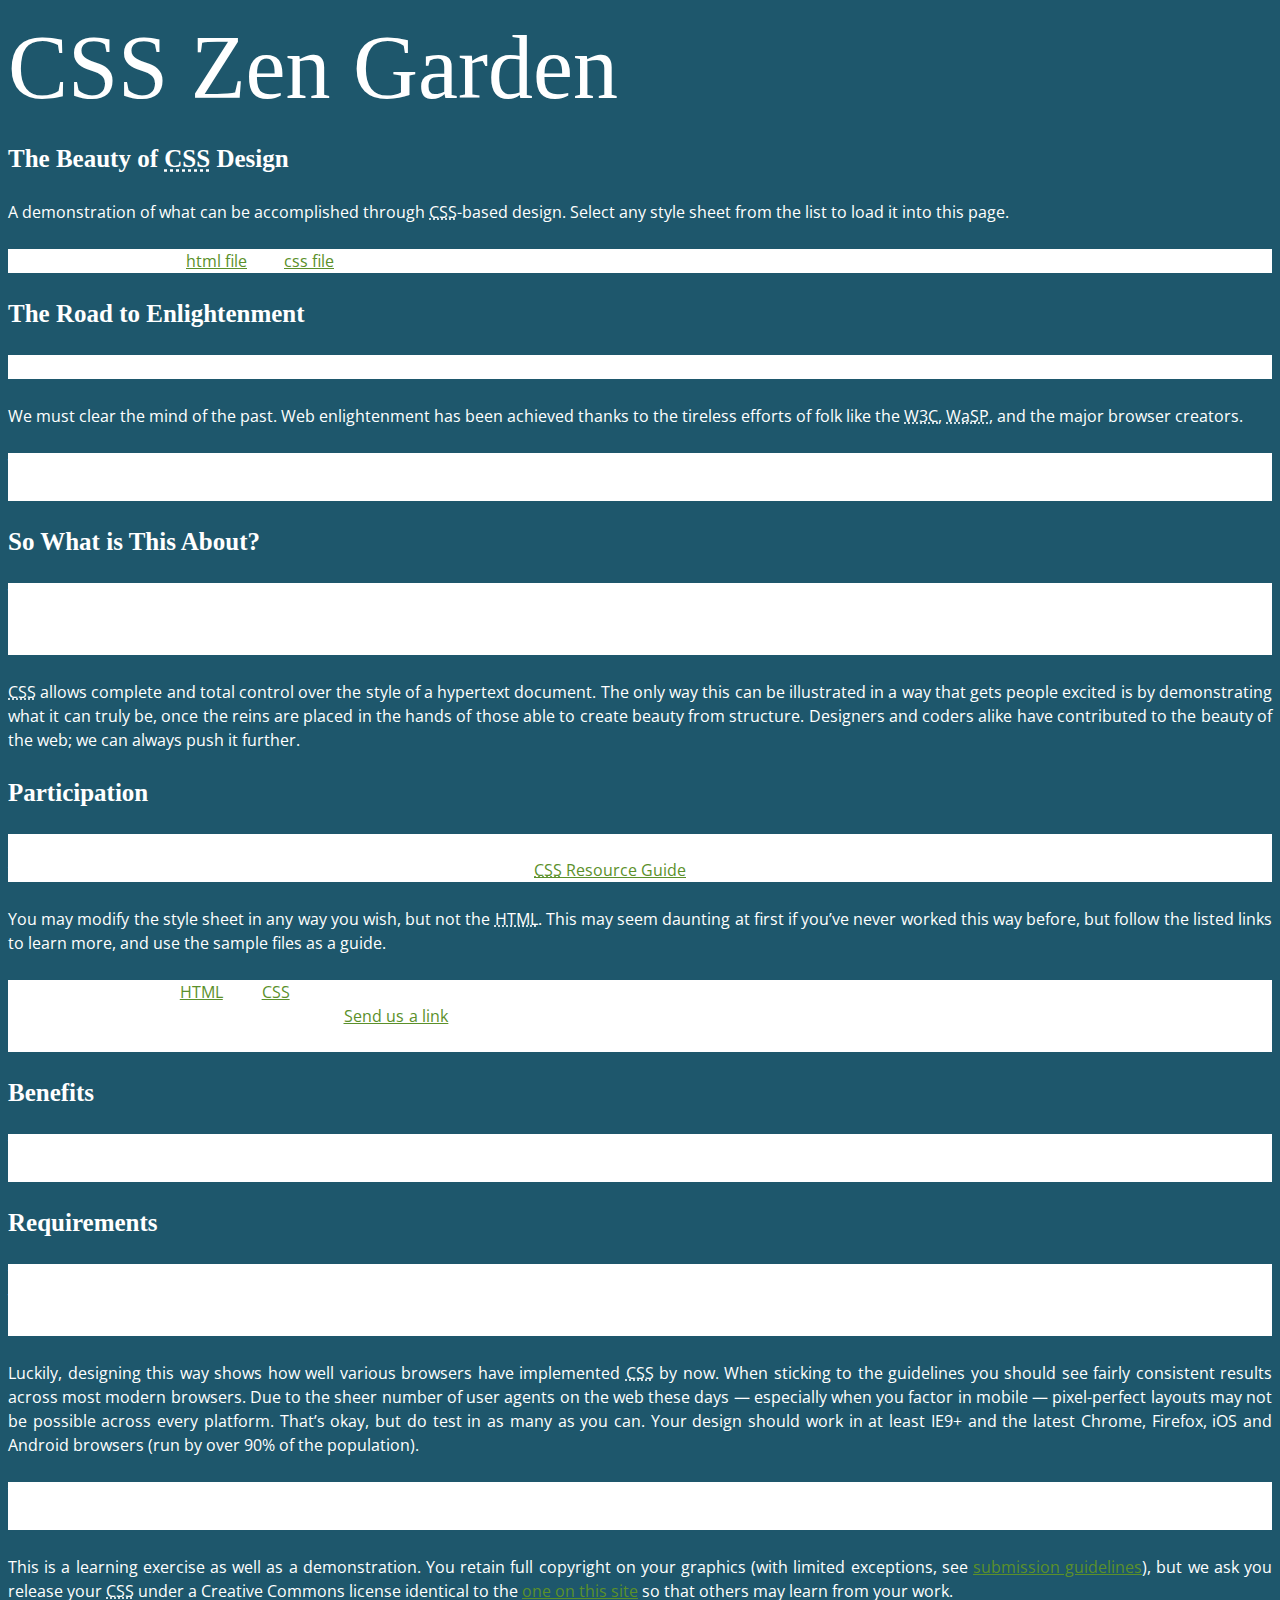
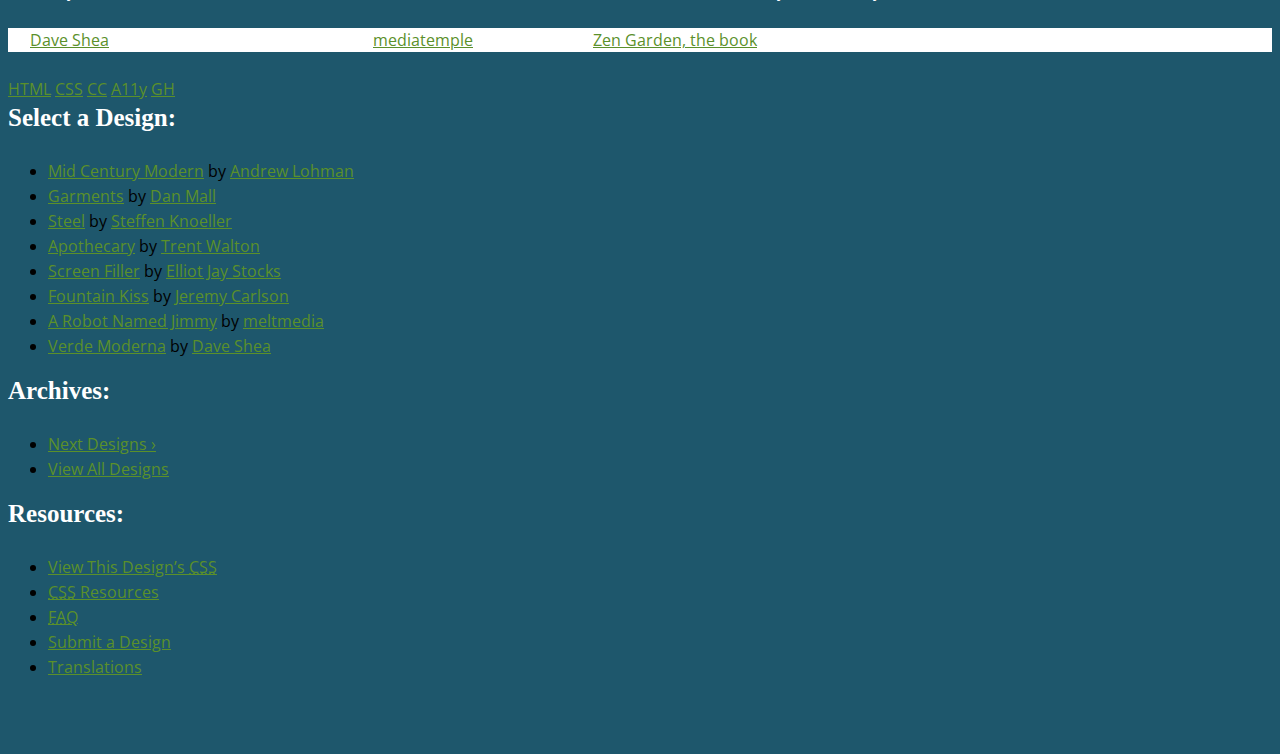
==== 06 zen garden/index.html @ 4fdb99a3 "Typography changes" ====
<!DOCTYPE html>
<html lang="en">
<head>
	<meta charset="utf-8">
	<title>CSS Zen Garden: The Beauty of CSS Design</title>

	<link rel="stylesheet" media="screen" href="style.css?v=8may2013">
	<link rel="alternate" type="application/rss+xml" title="RSS" href="http://www.csszengarden.com/zengarden.xml">
    <link href="https://fonts.googleapis.com/css?family=Open+Sans" rel="stylesheet">

	<meta name="viewport" content="width=device-width, initial-scale=1.0">
	<meta name="author" content="Dave Shea">
	<meta name="description" content="A demonstration of what can be accomplished visually through CSS-based design.">
	<meta name="robots" content="all">


	<!--[if lt IE 9]>
	<script src="script/html5shiv.js"></script>
	<![endif]-->
</head>

<!--



	View source is a feature, not a bug. Thanks for your curiosity and
	interest in participating!

	Here are the submission guidelines for the new and improved csszengarden.com:

	- CSS3? Of course! Prefix for ALL browsers where necessary.
	- go responsive; test your layout at multiple screen sizes.
	- your browser testing baseline: IE9+, recent Chrome/Firefox/Safari, and iOS/Android
	- Graceful degradation is acceptable, and in fact highly encouraged.
	- use classes for styling. Don't use ids.
	- web fonts are cool, just make sure you have a license to share the files. Hosted 
	  services that are applied via the CSS file (ie. Google Fonts) will work fine, but
	  most that require custom HTML won't. TypeKit is supported, see the readme on this
	  page for usage instructions: https://github.com/mezzoblue/csszengarden.com/

	And a few tips on building your CSS file:

	- use :first-child, :last-child and :nth-child to get at non-classed elements
	- use ::before and ::after to create pseudo-elements for extra styling
	- use multiple background images to apply as many as you need to any element
	- use the Kellum Method for image replacement, if still needed. http://goo.gl/GXxdI
	- don't rely on the extra divs at the bottom. Use ::before and ::after instead.

		
-->

<body id="css-zen-garden">
<div class="page-wrapper">

	<section class="intro" id="zen-intro">
		<header role="banner">
			<h1>CSS Zen Garden</h1>
			<h2>The Beauty of <abbr title="Cascading Style Sheets">CSS</abbr> Design</h2>
		</header>

		<div class="summary" id="zen-summary" role="article">
			<p>A demonstration of what can be accomplished through <abbr title="Cascading Style Sheets">CSS</abbr>-based design. Select any style sheet from the list to load it into this page.</p>
			<p>Download the example <a href="/examples/index" title="This page's source HTML code, not to be modified.">html file</a> and <a href="/examples/style.css" title="This page's sample CSS, the file you may modify.">css file</a></p>
		</div>

		<div class="preamble" id="zen-preamble" role="article">
			<h3>The Road to Enlightenment</h3>
			<p>Littering a dark and dreary road lay the past relics of browser-specific tags, incompatible <abbr title="Document Object Model">DOM</abbr>s, broken <abbr title="Cascading Style Sheets">CSS</abbr> support, and abandoned browsers.</p>
			<p>We must clear the mind of the past. Web enlightenment has been achieved thanks to the tireless efforts of folk like the <abbr title="World Wide Web Consortium">W3C</abbr>, <abbr title="Web Standards Project">WaSP</abbr>, and the major browser creators.</p>
			<p>The CSS Zen Garden invites you to relax and meditate on the important lessons of the masters. Begin to see with clarity. Learn to use the time-honored techniques in new and invigorating fashion. Become one with the web.</p>
		</div>
	</section>

	<div class="main supporting" id="zen-supporting" role="main">
		<div class="explanation" id="zen-explanation" role="article">
			<h3>So What is This About?</h3>
			<p>There is a continuing need to show the power of <abbr title="Cascading Style Sheets">CSS</abbr>. The Zen Garden aims to excite, inspire, and encourage participation. To begin, view some of the existing designs in the list. Clicking on any one will load the style sheet into this very page. The <abbr title="HyperText Markup Language">HTML</abbr> remains the same, the only thing that has changed is the external <abbr title="Cascading Style Sheets">CSS</abbr> file. Yes, really.</p>
			<p><abbr title="Cascading Style Sheets">CSS</abbr> allows complete and total control over the style of a hypertext document. The only way this can be illustrated in a way that gets people excited is by demonstrating what it can truly be, once the reins are placed in the hands of those able to create beauty from structure. Designers and coders alike have contributed to the beauty of the web; we can always push it further.</p>
		</div>

		<div class="participation" id="zen-participation" role="article">
			<h3>Participation</h3>
			<p>Strong visual design has always been our focus. You are modifying this page, so strong <abbr title="Cascading Style Sheets">CSS</abbr> skills are necessary too, but the example files are commented well enough that even <abbr title="Cascading Style Sheets">CSS</abbr> novices can use them as starting points. Please see the <a href="http://www.mezzoblue.com/zengarden/resources/" title="A listing of CSS-related resources"><abbr title="Cascading Style Sheets">CSS</abbr> Resource Guide</a> for advanced tutorials and tips on working with <abbr title="Cascading Style Sheets">CSS</abbr>.</p>
			<p>You may modify the style sheet in any way you wish, but not the <abbr title="HyperText Markup Language">HTML</abbr>. This may seem daunting at first if you&#8217;ve never worked this way before, but follow the listed links to learn more, and use the sample files as a guide.</p>
			<p>Download the sample <a href="/examples/index" title="This page's source HTML code, not to be modified.">HTML</a> and <a href="/examples/style.css" title="This page's sample CSS, the file you may modify.">CSS</a> to work on a copy locally. Once you have completed your masterpiece (and please, don&#8217;t submit half-finished work) upload your <abbr title="Cascading Style Sheets">CSS</abbr> file to a web server under your control. <a href="http://www.mezzoblue.com/zengarden/submit/" title="Use the contact form to send us your CSS file">Send us a link</a> to an archive of that file and all associated assets, and if we choose to use it we will download it and place it on our server.</p>
		</div>

		<div class="benefits" id="zen-benefits" role="article">
			<h3>Benefits</h3>
			<p>Why participate? For recognition, inspiration, and a resource we can all refer to showing people how amazing <abbr title="Cascading Style Sheets">CSS</abbr> really can be. This site serves as equal parts inspiration for those working on the web today, learning tool for those who will be tomorrow, and gallery of future techniques we can all look forward to.</p>
		</div>

		<div class="requirements" id="zen-requirements" role="article">
			<h3>Requirements</h3>
			<p>Where possible, we would like to see mostly <abbr title="Cascading Style Sheets, levels 1 and 2">CSS 1 &amp; 2</abbr> usage. <abbr title="Cascading Style Sheets, levels 3 and 4">CSS 3 &amp; 4</abbr> should be limited to widely-supported elements only, or strong fallbacks should be provided. The CSS Zen Garden is about functional, practical <abbr title="Cascading Style Sheets">CSS</abbr> and not the latest bleeding-edge tricks viewable by 2% of the browsing public. The only real requirement we have is that your <abbr title="Cascading Style Sheets">CSS</abbr> validates.</p>
			<p>Luckily, designing this way shows how well various browsers have implemented <abbr title="Cascading Style Sheets">CSS</abbr> by now. When sticking to the guidelines you should see fairly consistent results across most modern browsers. Due to the sheer number of user agents on the web these days &#8212; especially when you factor in mobile &#8212; pixel-perfect layouts may not be possible across every platform. That&#8217;s okay, but do test in as many as you can. Your design should work in at least IE9+ and the latest Chrome, Firefox, iOS and Android browsers (run by over 90% of the population).</p>
			<p>We ask that you submit original artwork. Please respect copyright laws. Please keep objectionable material to a minimum, and try to incorporate unique and interesting visual themes to your work. We&#8217;re well past the point of needing another garden-related design.</p>
			<p>This is a learning exercise as well as a demonstration. You retain full copyright on your graphics (with limited exceptions, see <a href="http://www.mezzoblue.com/zengarden/submit/guidelines/">submission guidelines</a>), but we ask you release your <abbr title="Cascading Style Sheets">CSS</abbr> under a Creative Commons license identical to the <a href="http://creativecommons.org/licenses/by-nc-sa/3.0/" title="View the Zen Garden's license information.">one on this site</a> so that others may learn from your work.</p>
			<p role="contentinfo">By <a href="http://www.mezzoblue.com/">Dave Shea</a>. Bandwidth graciously donated by <a href="http://www.mediatemple.net/">mediatemple</a>. Now available: <a href="http://www.amazon.com/exec/obidos/ASIN/0321303474/mezzoblue-20/">Zen Garden, the book</a>.</p>
		</div>

		<footer>
			<a href="http://validator.w3.org/check/referer" title="Check the validity of this site&#8217;s HTML" class="zen-validate-html">HTML</a>
			<a href="http://jigsaw.w3.org/css-validator/check/referer" title="Check the validity of this site&#8217;s CSS" class="zen-validate-css">CSS</a>
			<a href="http://creativecommons.org/licenses/by-nc-sa/3.0/" title="View the Creative Commons license of this site: Attribution-NonCommercial-ShareAlike." class="zen-license">CC</a>
			<a href="http://mezzoblue.com/zengarden/faq/#aaa" title="Read about the accessibility of this site" class="zen-accessibility">A11y</a>
			<a href="https://github.com/mezzoblue/csszengarden.com" title="Fork this site on Github" class="zen-github">GH</a>
		</footer>

	</div>


	<aside class="sidebar" role="complementary">
		<div class="wrapper">

			<div class="design-selection" id="design-selection">
				<h3 class="select">Select a Design:</h3>
				<nav role="navigation">
					<ul>
					<li>
						<a href="/221/" class="design-name">Mid Century Modern</a> by						<a href="http://andrewlohman.com/" class="designer-name">Andrew Lohman</a>
					</li>					<li>
						<a href="/220/" class="design-name">Garments</a> by						<a href="http://danielmall.com/" class="designer-name">Dan Mall</a>
					</li>					<li>
						<a href="/219/" class="design-name">Steel</a> by						<a href="http://steffen-knoeller.de" class="designer-name">Steffen Knoeller</a>
					</li>					<li>
						<a href="/218/" class="design-name">Apothecary</a> by						<a href="http://trentwalton.com" class="designer-name">Trent Walton</a>
					</li>					<li>
						<a href="/217/" class="design-name">Screen Filler</a> by						<a href="http://elliotjaystocks.com/" class="designer-name">Elliot Jay Stocks</a>
					</li>					<li>
						<a href="/216/" class="design-name">Fountain Kiss</a> by						<a href="http://jeremycarlson.com" class="designer-name">Jeremy Carlson</a>
					</li>					<li>
						<a href="/215/" class="design-name">A Robot Named Jimmy</a> by						<a href="http://meltmedia.com/" class="designer-name">meltmedia</a>
					</li>					<li>
						<a href="/214/" class="design-name">Verde Moderna</a> by						<a href="http://www.mezzoblue.com/" class="designer-name">Dave Shea</a>
					</li>					</ul>
				</nav>
			</div>

			<div class="design-archives" id="design-archives">
				<h3 class="archives">Archives:</h3>
				<nav role="navigation">
					<ul>
						<li class="next">
							<a href="/214/page1">
								Next Designs <span class="indicator">&rsaquo;</span>
							</a>
						</li>
						<li class="viewall">
							<a href="http://www.mezzoblue.com/zengarden/alldesigns/" title="View every submission to the Zen Garden.">
								View All Designs							</a>
						</li>
					</ul>
				</nav>
			</div>

			<div class="zen-resources" id="zen-resources">
				<h3 class="resources">Resources:</h3>
				<ul>
					<li class="view-css">
						<a href="style.css" title="View the source CSS file of the currently-viewed design.">
							View This Design&#8217;s <abbr title="Cascading Style Sheets">CSS</abbr>						</a>
					</li>
					<li class="css-resources">
						<a href="http://www.mezzoblue.com/zengarden/resources/" title="Links to great sites with information on using CSS.">
							<abbr title="Cascading Style Sheets">CSS</abbr> Resources						</a>
					</li>
					<li class="zen-faq">
						<a href="http://www.mezzoblue.com/zengarden/faq/" title="A list of Frequently Asked Questions about the Zen Garden.">
							<abbr title="Frequently Asked Questions">FAQ</abbr>						</a>
					</li>
					<li class="zen-submit">
						<a href="http://www.mezzoblue.com/zengarden/submit/" title="Send in your own CSS file.">
							Submit a Design						</a>
					</li>
					<li class="zen-translations">
						<a href="http://www.mezzoblue.com/zengarden/translations/" title="View translated versions of this page.">
							Translations						</a>
					</li>
				</ul>
			</div>
		</div>
	</aside>


</div>

<!--

	These superfluous divs/spans were originally provided as catch-alls to add extra imagery.
	These days we have full ::before and ::after support, favour using those instead.
	These only remain for historical design compatibility. They might go away one day.
		
-->
<div class="extra1" role="presentation"></div><div class="extra2" role="presentation"></div><div class="extra3" role="presentation"></div>
<div class="extra4" role="presentation"></div><div class="extra5" role="presentation"></div><div class="extra6" role="presentation"></div>

</body>
</html>
---- 06 zen garden/style.css ----
/* css Zen Garden default style v1.02 */
/* css released under Creative Commons License - http://creativecommons.org/licenses/by-nc-sa/1.0/  */

/* This file based on 'Tranquille' by Dave Shea */
/* You may use this file as a foundation for any new work, but you may find it easier to start from scratch. */
/* Not all elements are defined in this file, so you'll most likely want to refer to the xhtml as well. */

/* Your images should be linked as if the CSS file sits in the same folder as the images. ie. no paths. */


/* basic elements */
html {
	margin: 0;
	padding: 0;
    
	}
body {
   padding: 0px 0 50px 0;
   font-size: 16px;
   min-height: 100%;
   font-family: 'Open Sans', sans-serif;
   font-weight: 400;
   font-style: normal;
   line-height: 25px;
    background-color: rgba(30, 87, 108, 1);
}
p { 
	margin-top: 0; 
	text-align: justify;
	}
h3 { 
	font-size: 25px;
   line-height: 32px;
   margin: 0px 0px 25px 0px;
   font-family: "Transat";
   color: rgba(255, 255, 255, 1);
   background-color: rgba(30, 87, 108, 1);
	}
a:link {
   font-family: "Open Sans";
   font-weight: 400;
   font-style: normal;
   color: rgba(91, 144, 42, 1);
   line-height: 24px;
}
/*
a:visited { 
	font-weight: bold; 
	text-decoration: none; 
	color: #D4CDDC;
	}
a:hover, a:focus, a:active { 
	text-decoration: underline; 
	color: #9685BA;
	}
abbr {
	border-bottom: none;
	}
*/


/* specific divs */
/*
.page-wrapper { 
	background: url(http://csszengarden.com/001/zen-bg.jpg) no-repeat top left; 
	padding: 0 175px 0 110px;  
	margin: 0; 
	position: relative;
	}

.intro { 
	min-width: 470px;
	width: 100%;
	}
*/

h1 {
   font-size: 90px;
   line-height: 120px;
   margin: 0px 0px 15px 0px;
   font-family: "Transat";
    font-weight: lighter;
    @font-face {
      font-family: "Transat";
      src: url(TransatLight.otf)
    }
   color: rgba(255, 255, 255, 1);
   background-color: rgba(30, 87, 108, 1);
/*   width: 520.4375px;*/
}
h2 {
   font-size: 25px;
   line-height: 32px;
   margin: 0px 0px 25px 0px;
   font-family: "Transat";
    @font-face {
      font-family: "Transat";
      src: url(TransatMedium.otf)
    }
   color: rgba(255, 255, 255, 1);
   background-color: rgba(30, 87, 108, 1);
}

p {
   margin: 0px 0px 25px 0px;
   text-transform: inherit;
   font-size: 16px;
   color: rgb(255, 255, 255);
   font-family: 'Open Sans', sans-serif;
   font-weight: 400;
   font-style: normal;
   line-height: 24px;
}
p:nth-child(even) {
    background-color: rgba(255, 255, 255, 1) ;
}
/*
header {
	padding-top: 20px;
	height: 87px;
}

.summary {
	clear: both; 
	margin: 20px 20px 20px 10px; 
	width: 160px; 
	float: left;
	}
.summary p {
	font: italic 1.1em/2.2 georgia; 
	text-align: center;
	}

.preamble {
	clear: right; 
	padding: 0px 10px 0 10px;
	}
.supporting {	
	padding-left: 10px; 
	margin-bottom: 40px;
	}

footer { 
	text-align: center; 
	}
footer a:link, footer a:visited { 
	margin-right: 20px; 
	}

.sidebar {
	margin-left: 600px; 
	position: absolute; 
	top: 0; 
	right: 0;
	}
.sidebar .wrapper { 
	font: 10px verdana, sans-serif; 
	background: transparent url(http://csszengarden.com/001/paper-bg.jpg) top left repeat-y; 
	padding: 10px; 
	margin-top: 150px; 
	width: 130px; 
	}
.sidebar h3.select { 
	background: transparent url(http://csszengarden.com/001/h3.gif) no-repeat top left; 
	margin: 10px 0 5px 0; 
	width: 97px; 
	height: 16px; 

	text-indent: 100%;
	white-space: nowrap;
	overflow: hidden;
	}
.sidebar h3.archives { 
	background: transparent url(http://csszengarden.com/001/h5.gif) no-repeat top left; 
	margin: 25px 0 5px 0; 
	width:57px; 
	height: 14px; 

	text-indent: 100%;
	white-space: nowrap;
	overflow: hidden;
	}
.sidebar h3.resources { 
	background: transparent url(http://csszengarden.com/001/h6.gif) no-repeat top left; 
	margin: 25px 0 5px 0; 
	width:63px; 
	height: 10px; 

	text-indent: 100%;
	white-space: nowrap;
	overflow: hidden;
	}


.sidebar ul {
	margin: 0;
	padding: 0;
	}
.sidebar li {
	line-height: 1.3em; 
	background: transparent url(http://csszengarden.com/001/cr1.gif) no-repeat top center; 
	display: block; 
	padding-top: 5px; 
	margin-bottom: 5px;
	list-style-type: none;
	}
.sidebar li a:link {
	color: #988F5E;
	}
.sidebar li a:visited {
	color: #B3AE94;
	}


.extra1 {
	background: transparent url(http://csszengarden.com/001/cr2.gif) top left no-repeat; 
	position: absolute; 
	top: 40px; 
	right: 0; 
	width: 148px; 
	height: 110px;
	}*/
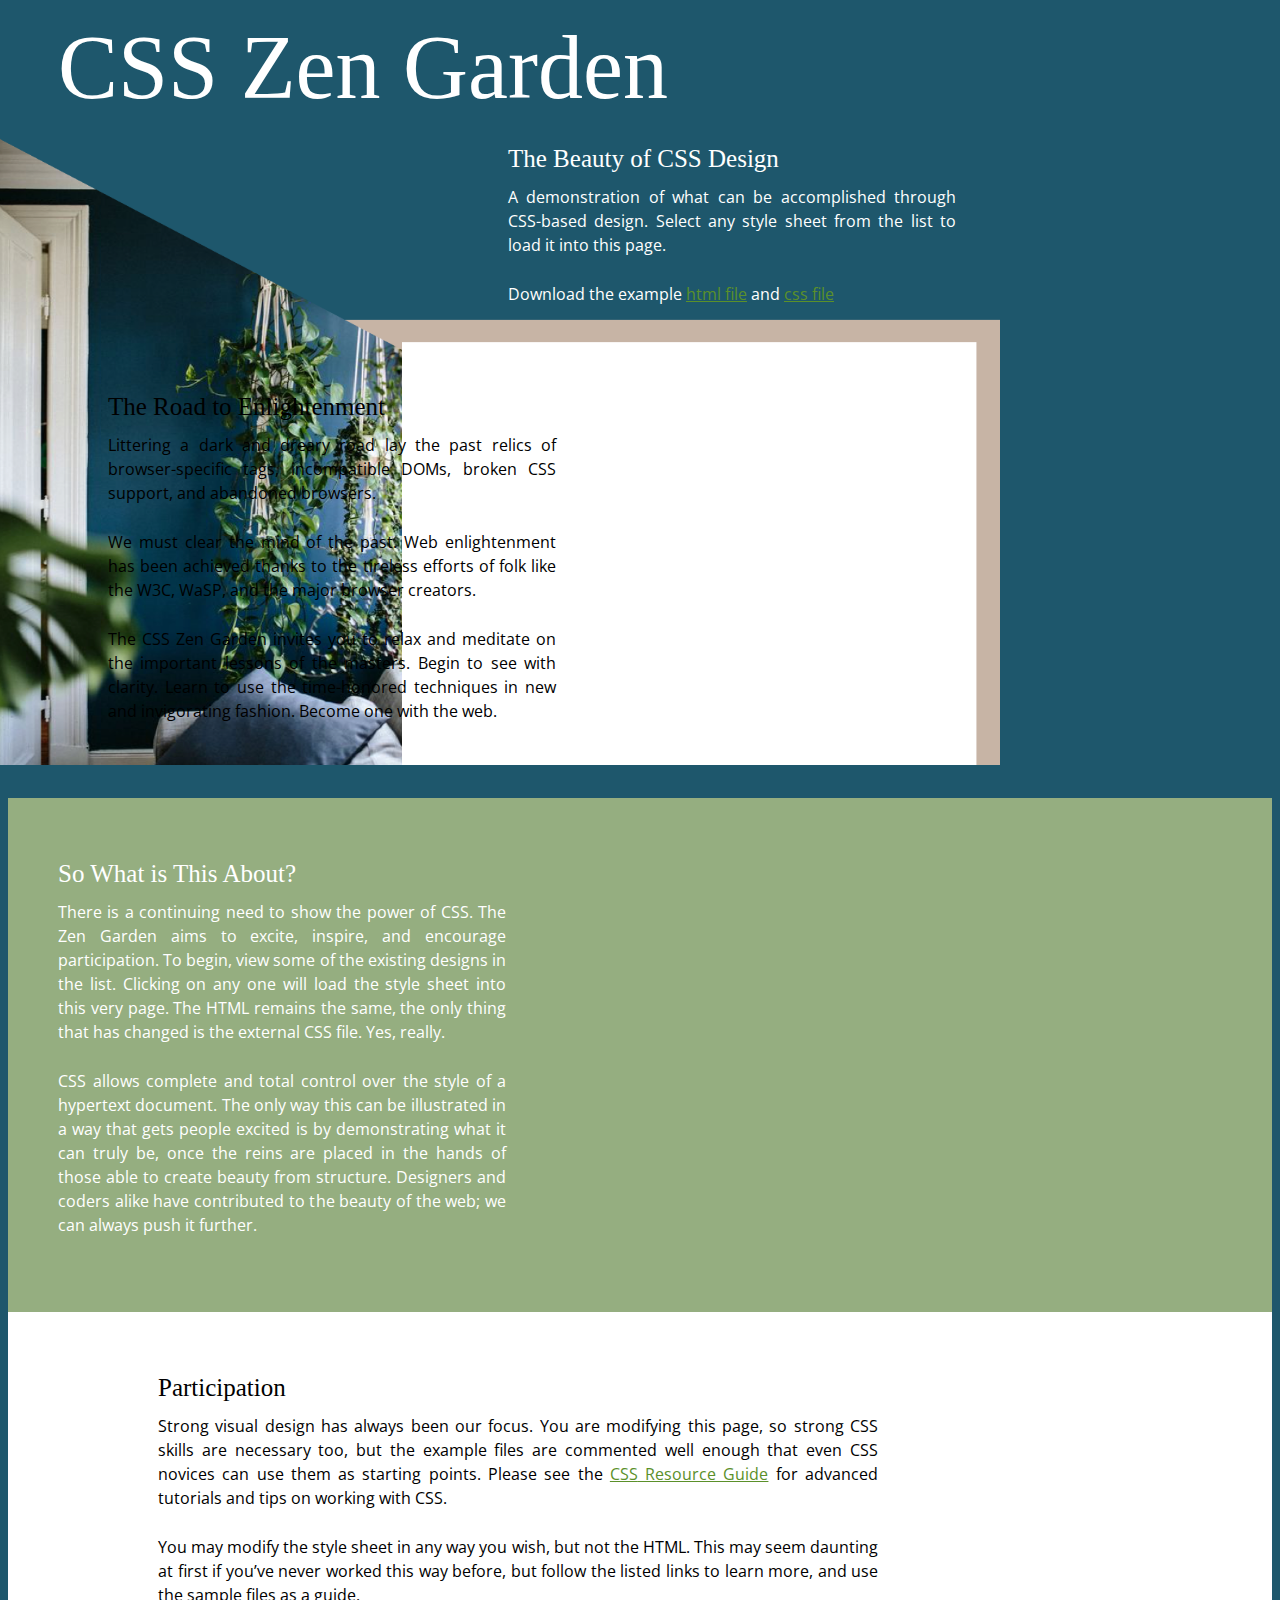
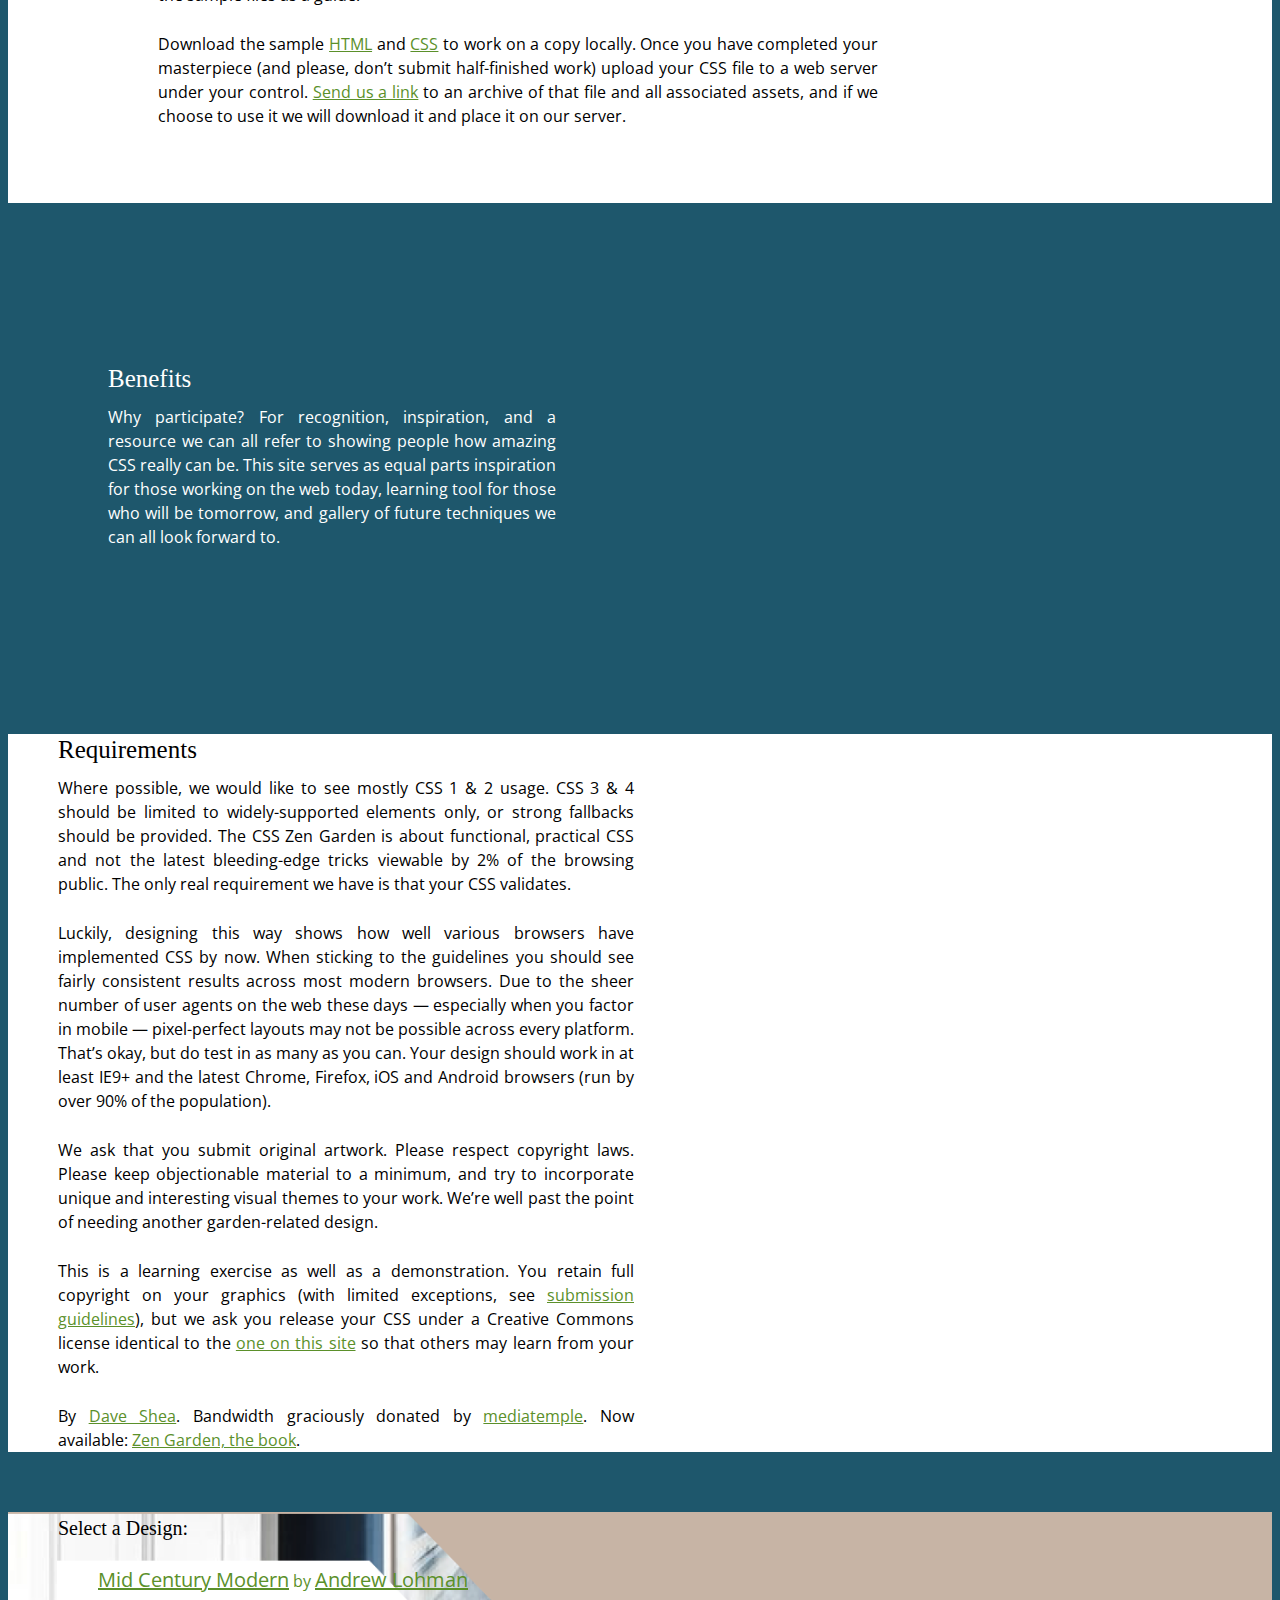
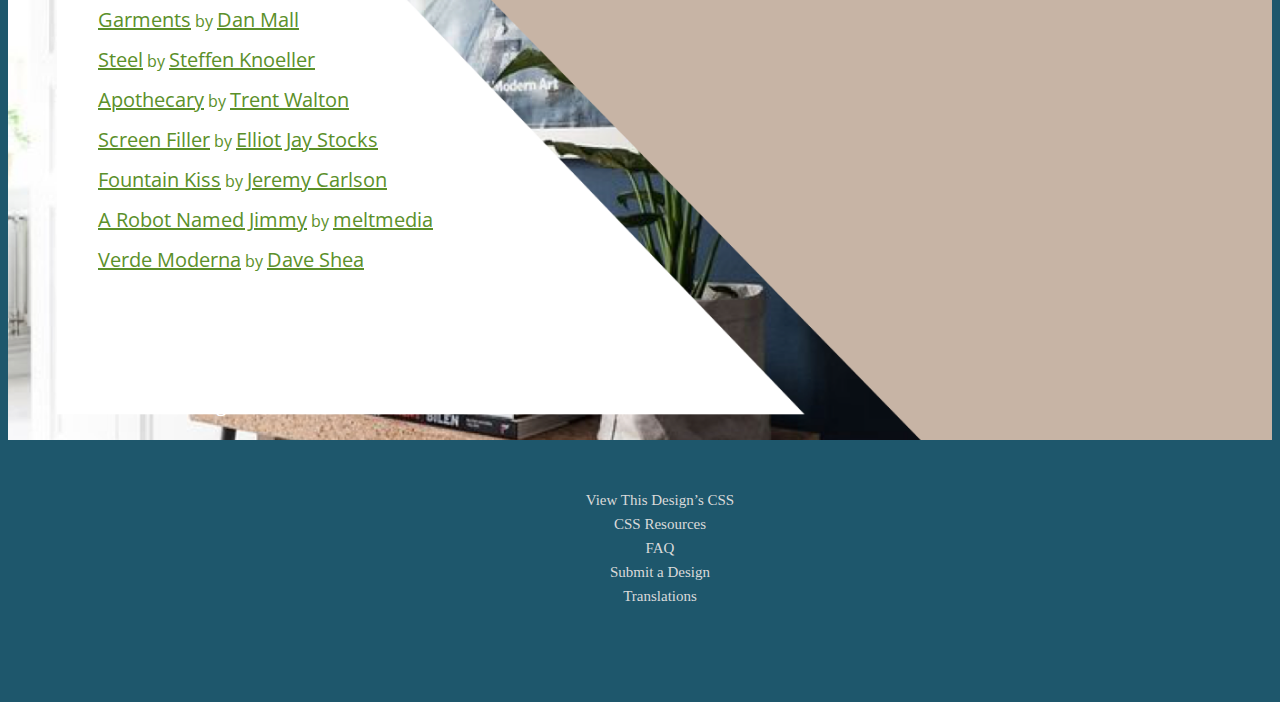
==== commit e7445eea: "css grid work" ====
--- a/06 zen garden/index.html
+++ b/06 zen garden/index.html
@@ -50,7 +50,7 @@
 -->
 
 <body id="css-zen-garden">
-<div class="page-wrapper">
+<div id= "page-wrapper" class="page-wrapper">
 
 	<section class="intro" id="zen-intro">
 		<header role="banner">
--- a/06 zen garden/style.css
+++ b/06 zen garden/style.css
@@ -10,213 +10,362 @@
 
 /* basic elements */
 html {
-	margin: 0;
-	padding: 0;
+    margin: 0;
+    padding: 0;
+}
+# page-wrapper {
+    display: grid ;
+    grid-template-columns: repeat(4, 200px) ;
+    grid-gap: 20px 20px ;
+
+}
+body {
+    padding: 0px 0 50px 0;
+    font-size: 16px;
+    min-height: 100%;
+    font-family: 'Open Sans', sans-serif;
+    font-weight: 400;
+    font-style: normal;
+    line-height: 25px;
+    background-image: url(Header%20image.png) ;
+    background-repeat: no-repeat ;
+    background-color: rgba(30, 87, 108, 1) ;
+    background-size: 1000px 675px ;
+    background-position: 0px 90px ;
     
-	}
-body {
-   padding: 0px 0 50px 0;
-   font-size: 16px;
-   min-height: 100%;
-   font-family: 'Open Sans', sans-serif;
-   font-weight: 400;
-   font-style: normal;
-   line-height: 25px;
-    background-color: rgba(30, 87, 108, 1);
+    /*    background-color: rgba(30, 87, 108, 1);*/
+}
+abbr {
+    text-decoration: none ;
 }
 p { 
-	margin-top: 0; 
-	text-align: justify;
-	}
+    margin-top: 0; 
+    text-align: justify;
+}
 h3 { 
-	font-size: 25px;
-   line-height: 32px;
-   margin: 0px 0px 25px 0px;
-   font-family: "Transat";
-   color: rgba(255, 255, 255, 1);
-   background-color: rgba(30, 87, 108, 1);
-	}
+    font-size: 25px;
+    line-height: 32px;
+    margin-top: 10px ;
+    margin-bottom: 10px ;
+    font-family: "Transat";
+    font-weight: 400 ;
+    /*   background-color: rgba(30, 87, 108, 1);*/
+}
 a:link {
-   font-family: "Open Sans";
-   font-weight: 400;
-   font-style: normal;
-   color: rgba(91, 144, 42, 1);
-   line-height: 24px;
-}
-/*
-a:visited { 
-	font-weight: bold; 
-	text-decoration: none; 
-	color: #D4CDDC;
-	}
-a:hover, a:focus, a:active { 
-	text-decoration: underline; 
-	color: #9685BA;
-	}
-abbr {
-	border-bottom: none;
-	}
-*/
-
-
-/* specific divs */
-/*
-.page-wrapper { 
-	background: url(http://csszengarden.com/001/zen-bg.jpg) no-repeat top left; 
-	padding: 0 175px 0 110px;  
-	margin: 0; 
-	position: relative;
-	}
-
-.intro { 
-	min-width: 470px;
-	width: 100%;
-	}
-*/
-
+    font-family: "Open Sans";
+    font-weight: 400;
+    font-style: normal;
+    color: rgba(91, 144, 42, 1);
+    line-height: 24px;
+}
+a:visited {
+    color: #0e5a14 ;
+}
 h1 {
-   font-size: 90px;
-   line-height: 120px;
-   margin: 0px 0px 15px 0px;
-   font-family: "Transat";
+    font-size: 90px;
+    line-height: 120px;
+    margin: 0px 0px 15px 0px;
+    font-family: "Transat";
     font-weight: lighter;
     @font-face {
-      font-family: "Transat";
-      src: url(TransatLight.otf)
+        font-family: "Transat";
+        src: url(TransatLight.otf)
     }
-   color: rgba(255, 255, 255, 1);
-   background-color: rgba(30, 87, 108, 1);
-/*   width: 520.4375px;*/
+    color: rgba(255, 255, 255, 1);
+    /*   background-color: rgba(30, 87, 108, 1);*/
+    /*   width: 520.4375px;*/
 }
 h2 {
-   font-size: 25px;
-   line-height: 32px;
-   margin: 0px 0px 25px 0px;
-   font-family: "Transat";
+    font-size: 25px;
+    margin-top: 10px ;
+    margin-bottom: 10px ;
+    line-height: 32px;
+    font-family: "Transat";
+    font-weight: 400 ;
+    margin-left: 450px ;
     @font-face {
-      font-family: "Transat";
-      src: url(TransatMedium.otf)
+        font-family: "Transat";
+        src: url(TransatMedium.otf)
     }
-   color: rgba(255, 255, 255, 1);
-   background-color: rgba(30, 87, 108, 1);
+    color: rgba(255, 255, 255, 1);
+    /*   background-color: rgba(30, 87, 108, 1);*/
 }
 
 p {
-   margin: 0px 0px 25px 0px;
-   text-transform: inherit;
-   font-size: 16px;
-   color: rgb(255, 255, 255);
-   font-family: 'Open Sans', sans-serif;
-   font-weight: 400;
-   font-style: normal;
-   line-height: 24px;
-}
-p:nth-child(even) {
-    background-color: rgba(255, 255, 255, 1) ;
+    margin: 0px 0px 25px 0px;
+    text-transform: inherit;
+    font-size: 16px;
+    color: rgb(255, 255, 255);
+    font-family: 'Open Sans', sans-serif;
+    font-weight: 400;
+    font-style: normal;
+    line-height: 24px;
+    width: 36em ;
+
+}
+.explanation {
+/*    margin-top: -50px ;*/
+    background-color: #95AE80 ;
+    background-image: url(f86e376f2f7a57d0f4198316b19ffcf4.jpg);
+    background-repeat: no-repeat ;
+    background-size: 421px 432px ;
+    background-position: 545px 32px ;
+}
+#zen-explanation p{
+    width: 28em ;
+}
+#zen-intro {
+    grid-column-end: span 3 ; 
+    grid-row-end: span 2 ; 
+}
+.explanation {
+    color: #FFFFFF ;
+    padding: 50px 50px 50px 50px ;
+    background-color: #95AE80 ;
+}
+#design-selection {
+    font-family: "Open Sans";
+    font-weight: 400;
+    font-style: normal;
+    color: rgba(91, 144, 42, 1);
+    line-height: 24px;
+}
+#zen-resources a:link {
+    text-align: center ;
+    display: block ;
+    list-style-type: none ;
+    color: #ffffff ;
+    text-decoration: none ;
+    font-size: 15px ;
+    color: #DADADA ;
+    font-family: "Transat"
+} 
+#zen-resources a:visited {
+    color: #DADADA ;
+}
+/*
+ul:last-child a:link {
+color: #ffffff ;  
+}
+*/
+li {
+    list-style-type: none ;
+}
+li:link {
+    color: #ffffff ; 
+}
+.select {
+    color: #000000 ;
+    font-size: 20px ;
+    font-weight: 500 ;
+}
+.archives {
+    font-size: 20px ;
+    font-weight: 500 ;
+}
+#design-selection a:link {
+    font-size: 20px ;
+    line-height: 40px ;
+}
+#design-archives a:link {
+    list-style-type: none ;
+    color: #ffffff ;
+    text-decoration: none ;
+    font-size: 20px ;
+    line-height: 40px ;
+}
+.resources {
+    visibility: hidden ;
+}
+#zen-preamble p {
+    color: #000 ;
+    width: 28em ;
+}
+#zen-participation p {
+    color: #000 ;
+    width: 45em ;
+    
+}
+.participation {
+    padding-left: 150px ;
+    background-color: #ffffff ;
+    padding-top: 50px ;
+    padding-bottom: 50px ;
+}
+.preamble {
+    padding: 50px ;
+/*    margin-left: 400px ;*/
+    right:inherit ;
+
+}
+#zen-preamble {
+    grid-column-start: 3 ;
+}
+#zen-requirements p {
+    color: #000 ;
+}
+.requirements {
+    background-color: #ffffff ;
+    padding-left: 50px ;
+}
+footer {
+    visibility: hidden ;
+}
+.sidebar {
+    background-image: url(footer%20image.png);
+    background-repeat: no-repeat ; 
+    background-size: 930px 550px ;
+    background-color: #C7B4A5 ;
+}
+#design-selection p {
+    color: #000 ;
+}
+.design-selection {
+    padding-left: 50px ;
+    grid-column: 1 / 2 ;
+    /*    i dont think its doing anything*/
+}
+.summary {
+/*    background-color: rgba(30, 87, 108, 1) ;*/
+    margin-left: 450px ;
+}
+#zen-summary p {
+    width: 28em ;
+}
+.intro {
+/*    background-color: rgba(30, 87, 108, 1) ;*/
+    padding-left: 50px ;
+}
+.benefits {
+    background-color: rgba(30, 87, 108, 1) ;
+    color: #FFFFFF ;
+    background-image: url(8dc05637edea05ec6924e52cc1a4705b.jpg);
+    background-repeat: no-repeat ;
+    background-size: 421px 432px ;
+    padding: 150px 0px 150px 100px ;
+    background-position: 50px 32px ;
+    
+}
+#zen-benefits p{
+    width: 28em ;
+}
+.zen-resources {
+    background-color: rgba(30, 87, 108, 1) ;
+    padding-bottom: 20px ;
+    grid-column: span 4 ;
+}
+.design-archives {
+/*    background-color: #C7B4A5 ;*/
+    color: #FFFFFF ;
+    padding-left: 50px ;
+/*    grid-column: 2 / 4 ;     */
+}
+
+    
 }
 /*
 header {
-	padding-top: 20px;
-	height: 87px;
+padding-top: 20px;
+height: 87px;
 }
 
 .summary {
-	clear: both; 
-	margin: 20px 20px 20px 10px; 
-	width: 160px; 
-	float: left;
-	}
+clear: both; 
+margin: 20px 20px 20px 10px; 
+width: 160px; 
+float: left;
+}
 .summary p {
-	font: italic 1.1em/2.2 georgia; 
-	text-align: center;
-	}
+font: italic 1.1em/2.2 georgia; 
+text-align: center;
+}
 
 .preamble {
-	clear: right; 
-	padding: 0px 10px 0 10px;
-	}
+clear: right; 
+padding: 0px 10px 0 10px;
+}
 .supporting {	
-	padding-left: 10px; 
-	margin-bottom: 40px;
-	}
+padding-left: 10px; 
+margin-bottom: 40px;
+}
 
 footer { 
-	text-align: center; 
-	}
+text-align: center; 
+}
 footer a:link, footer a:visited { 
-	margin-right: 20px; 
-	}
+margin-right: 20px; 
+}
 
 .sidebar {
-	margin-left: 600px; 
-	position: absolute; 
-	top: 0; 
-	right: 0;
-	}
+margin-left: 600px; 
+position: absolute; 
+top: 0; 
+right: 0;
+}
 .sidebar .wrapper { 
-	font: 10px verdana, sans-serif; 
-	background: transparent url(http://csszengarden.com/001/paper-bg.jpg) top left repeat-y; 
-	padding: 10px; 
-	margin-top: 150px; 
-	width: 130px; 
-	}
+font: 10px verdana, sans-serif; 
+background: transparent url(http://csszengarden.com/001/paper-bg.jpg) top left repeat-y; 
+padding: 10px; 
+margin-top: 150px; 
+width: 130px; 
+}
 .sidebar h3.select { 
-	background: transparent url(http://csszengarden.com/001/h3.gif) no-repeat top left; 
-	margin: 10px 0 5px 0; 
-	width: 97px; 
-	height: 16px; 
-
-	text-indent: 100%;
-	white-space: nowrap;
-	overflow: hidden;
-	}
+background: transparent url(http://csszengarden.com/001/h3.gif) no-repeat top left; 
+margin: 10px 0 5px 0; 
+width: 97px; 
+height: 16px; 
+
+text-indent: 100%;
+white-space: nowrap;
+overflow: hidden;
+}
 .sidebar h3.archives { 
-	background: transparent url(http://csszengarden.com/001/h5.gif) no-repeat top left; 
-	margin: 25px 0 5px 0; 
-	width:57px; 
-	height: 14px; 
-
-	text-indent: 100%;
-	white-space: nowrap;
-	overflow: hidden;
-	}
+background: transparent url(http://csszengarden.com/001/h5.gif) no-repeat top left; 
+margin: 25px 0 5px 0; 
+width:57px; 
+height: 14px; 
+
+text-indent: 100%;
+white-space: nowrap;
+overflow: hidden;
+}
 .sidebar h3.resources { 
-	background: transparent url(http://csszengarden.com/001/h6.gif) no-repeat top left; 
-	margin: 25px 0 5px 0; 
-	width:63px; 
-	height: 10px; 
-
-	text-indent: 100%;
-	white-space: nowrap;
-	overflow: hidden;
-	}
+background: transparent url(http://csszengarden.com/001/h6.gif) no-repeat top left; 
+margin: 25px 0 5px 0; 
+width:63px; 
+height: 10px; 
+
+text-indent: 100%;
+white-space: nowrap;
+overflow: hidden;
+}
 
 
 .sidebar ul {
-	margin: 0;
-	padding: 0;
-	}
+margin: 0;
+padding: 0;
+}
 .sidebar li {
-	line-height: 1.3em; 
-	background: transparent url(http://csszengarden.com/001/cr1.gif) no-repeat top center; 
-	display: block; 
-	padding-top: 5px; 
-	margin-bottom: 5px;
-	list-style-type: none;
-	}
+line-height: 1.3em; 
+background: transparent url(http://csszengarden.com/001/cr1.gif) no-repeat top center; 
+display: block; 
+padding-top: 5px; 
+margin-bottom: 5px;
+list-style-type: none;
+}
 .sidebar li a:link {
-	color: #988F5E;
-	}
+color: #988F5E;
+}
 .sidebar li a:visited {
-	color: #B3AE94;
-	}
+color: #B3AE94;
+}
 
 
 .extra1 {
-	background: transparent url(http://csszengarden.com/001/cr2.gif) top left no-repeat; 
-	position: absolute; 
-	top: 40px; 
-	right: 0; 
-	width: 148px; 
-	height: 110px;
-	}*/
+background: transparent url(http://csszengarden.com/001/cr2.gif) top left no-repeat; 
+position: absolute; 
+top: 40px; 
+right: 0; 
+width: 148px; 
+height: 110px;
+}*/
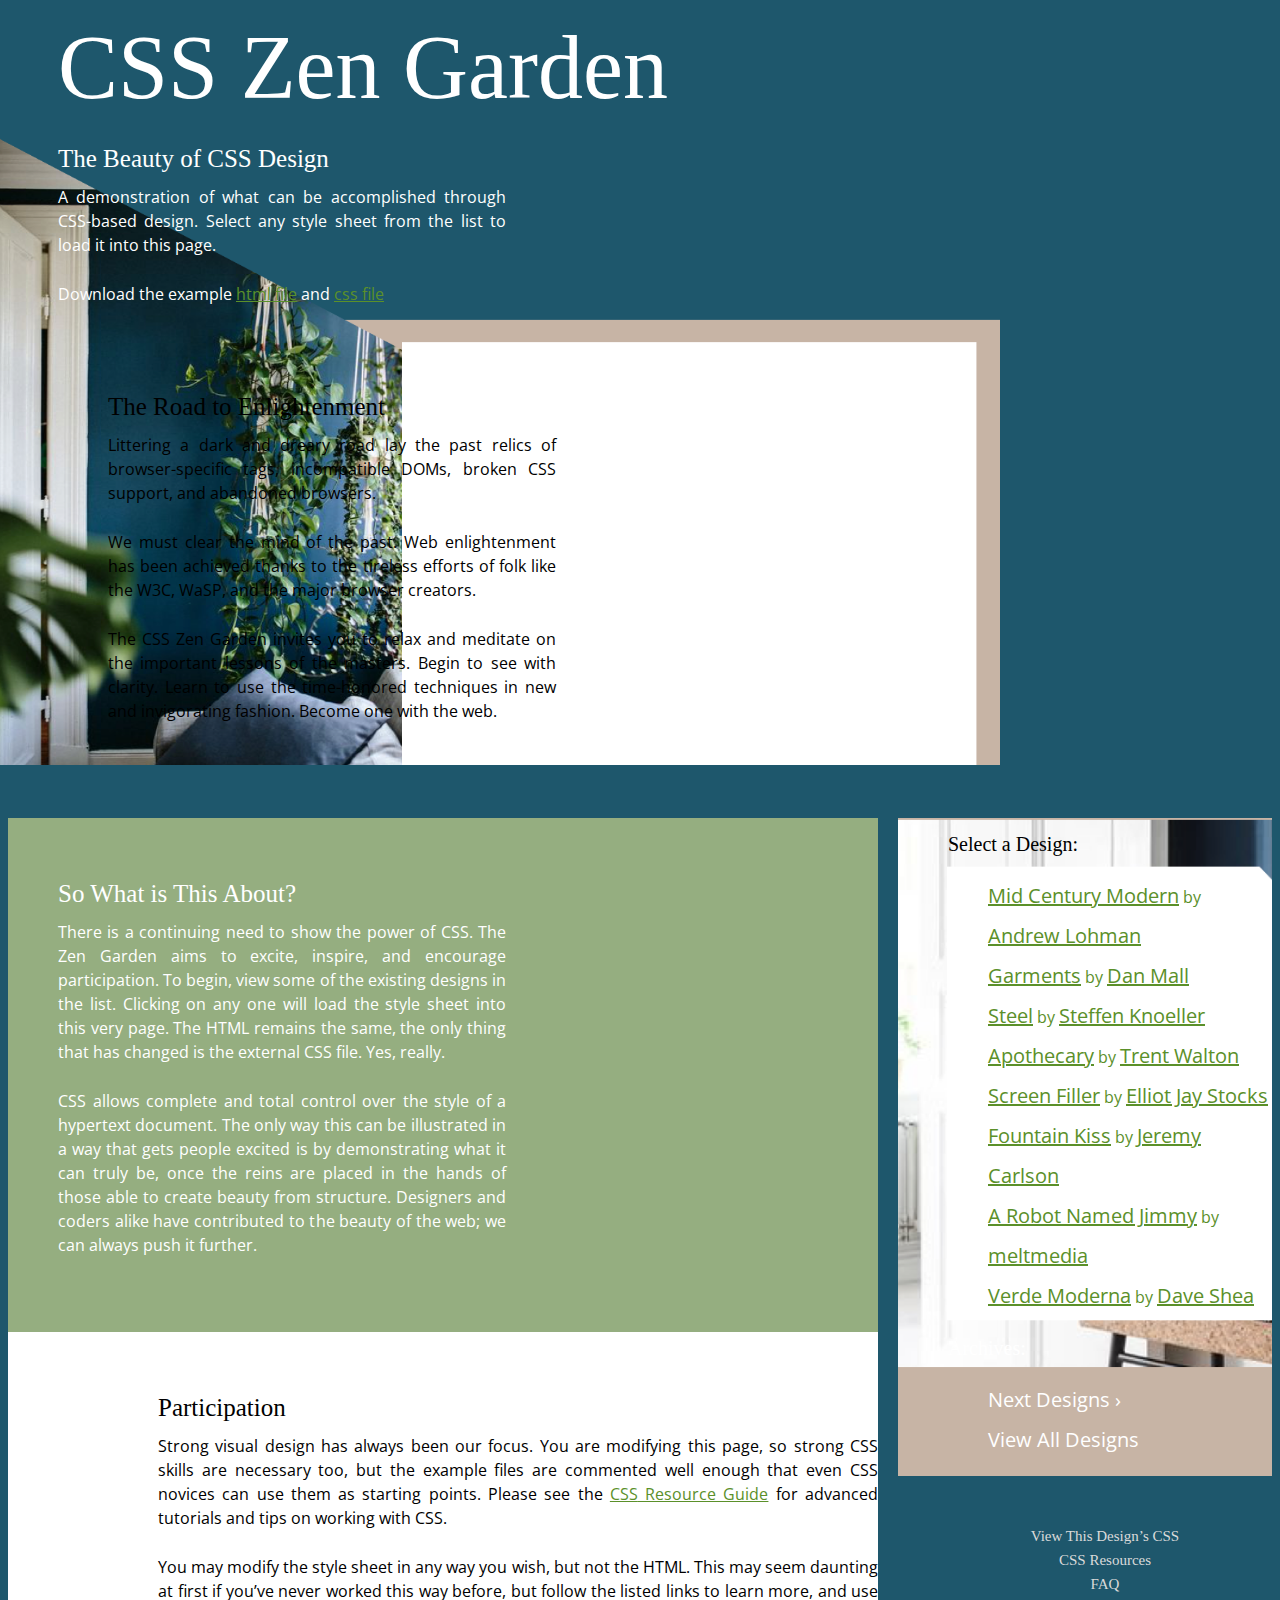
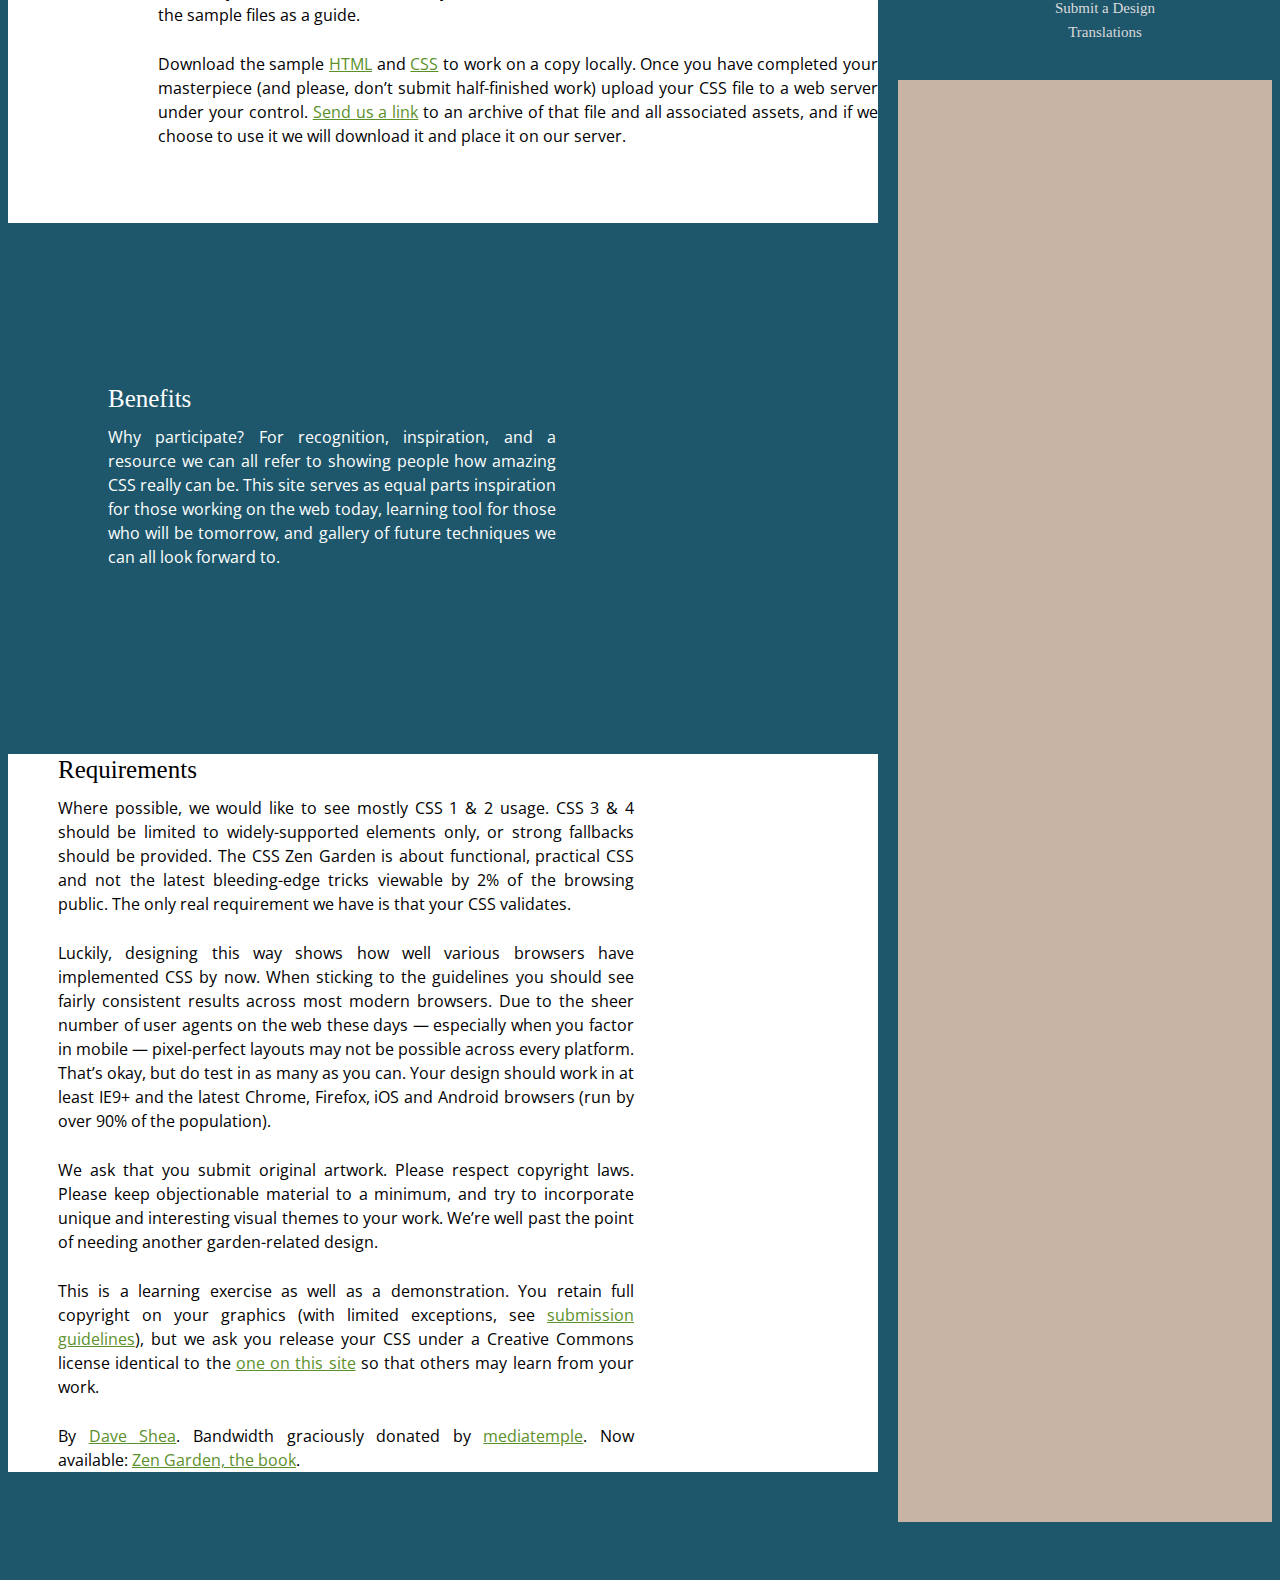
==== commit 350f0fd4: "fixing grid" ====
--- a/06 zen garden/index.html
+++ b/06 zen garden/index.html
@@ -54,11 +54,13 @@
 
 	<section class="intro" id="zen-intro">
 		<header role="banner">
+            <div id="title">
 			<h1>CSS Zen Garden</h1>
-			<h2>The Beauty of <abbr title="Cascading Style Sheets">CSS</abbr> Design</h2>
+            </div>
 		</header>
 
 		<div class="summary" id="zen-summary" role="article">
+            <h2>The Beauty of <abbr title="Cascading Style Sheets">CSS</abbr> Design</h2>
 			<p>A demonstration of what can be accomplished through <abbr title="Cascading Style Sheets">CSS</abbr>-based design. Select any style sheet from the list to load it into this page.</p>
 			<p>Download the example <a href="/examples/index" title="This page's source HTML code, not to be modified.">html file</a> and <a href="/examples/style.css" title="This page's sample CSS, the file you may modify.">css file</a></p>
 		</div>
--- a/06 zen garden/style.css
+++ b/06 zen garden/style.css
@@ -13,9 +13,10 @@
     margin: 0;
     padding: 0;
 }
-# page-wrapper {
+#page-wrapper {
     display: grid ;
-    grid-template-columns: repeat(4, 200px) ;
+    grid-template-columns: 1fr 1fr ;
+    grid-template-rows: 150px ;
     grid-gap: 20px 20px ;
 
 }
@@ -82,7 +83,6 @@
     line-height: 32px;
     font-family: "Transat";
     font-weight: 400 ;
-    margin-left: 450px ;
     @font-face {
         font-family: "Transat";
         src: url(TransatMedium.otf)
@@ -103,6 +103,9 @@
     width: 36em ;
 
 }
+#title {
+    grid-column-end: span 2 ;
+}
 .explanation {
 /*    margin-top: -50px ;*/
     background-color: #95AE80 ;
@@ -115,13 +118,15 @@
     width: 28em ;
 }
 #zen-intro {
-    grid-column-end: span 3 ; 
+    grid-column-end: span 2 ; 
     grid-row-end: span 2 ; 
 }
-.explanation {
+#zen-explanation {
     color: #FFFFFF ;
     padding: 50px 50px 50px 50px ;
     background-color: #95AE80 ;
+    grid-column-end: span 2 ; 
+    grid-row-end: span 2 ;
 }
 #design-selection {
     font-family: "Open Sans";
@@ -139,10 +144,14 @@
     font-size: 15px ;
     color: #DADADA ;
     font-family: "Transat"
-} 
+}
 #zen-resources a:visited {
     color: #DADADA ;
 }
+#zen-resources {
+    grid-column-end: span 2 ;
+}
+
 /*
 ul:last-child a:link {
 color: #ffffff ;  
@@ -199,7 +208,8 @@
 
 }
 #zen-preamble {
-    grid-column-start: 3 ;
+    grid-column-end: span 2 ; 
+    grid-row-end: span 2 ;
 }
 #zen-requirements p {
     color: #000 ;
@@ -226,8 +236,11 @@
     /*    i dont think its doing anything*/
 }
 .summary {
-/*    background-color: rgba(30, 87, 108, 1) ;*/
+/*
+    background-color: rgba(30, 87, 108, 1) ;
     margin-left: 450px ;
+*/
+    grid-column: 2 ;
 }
 #zen-summary p {
     width: 28em ;
